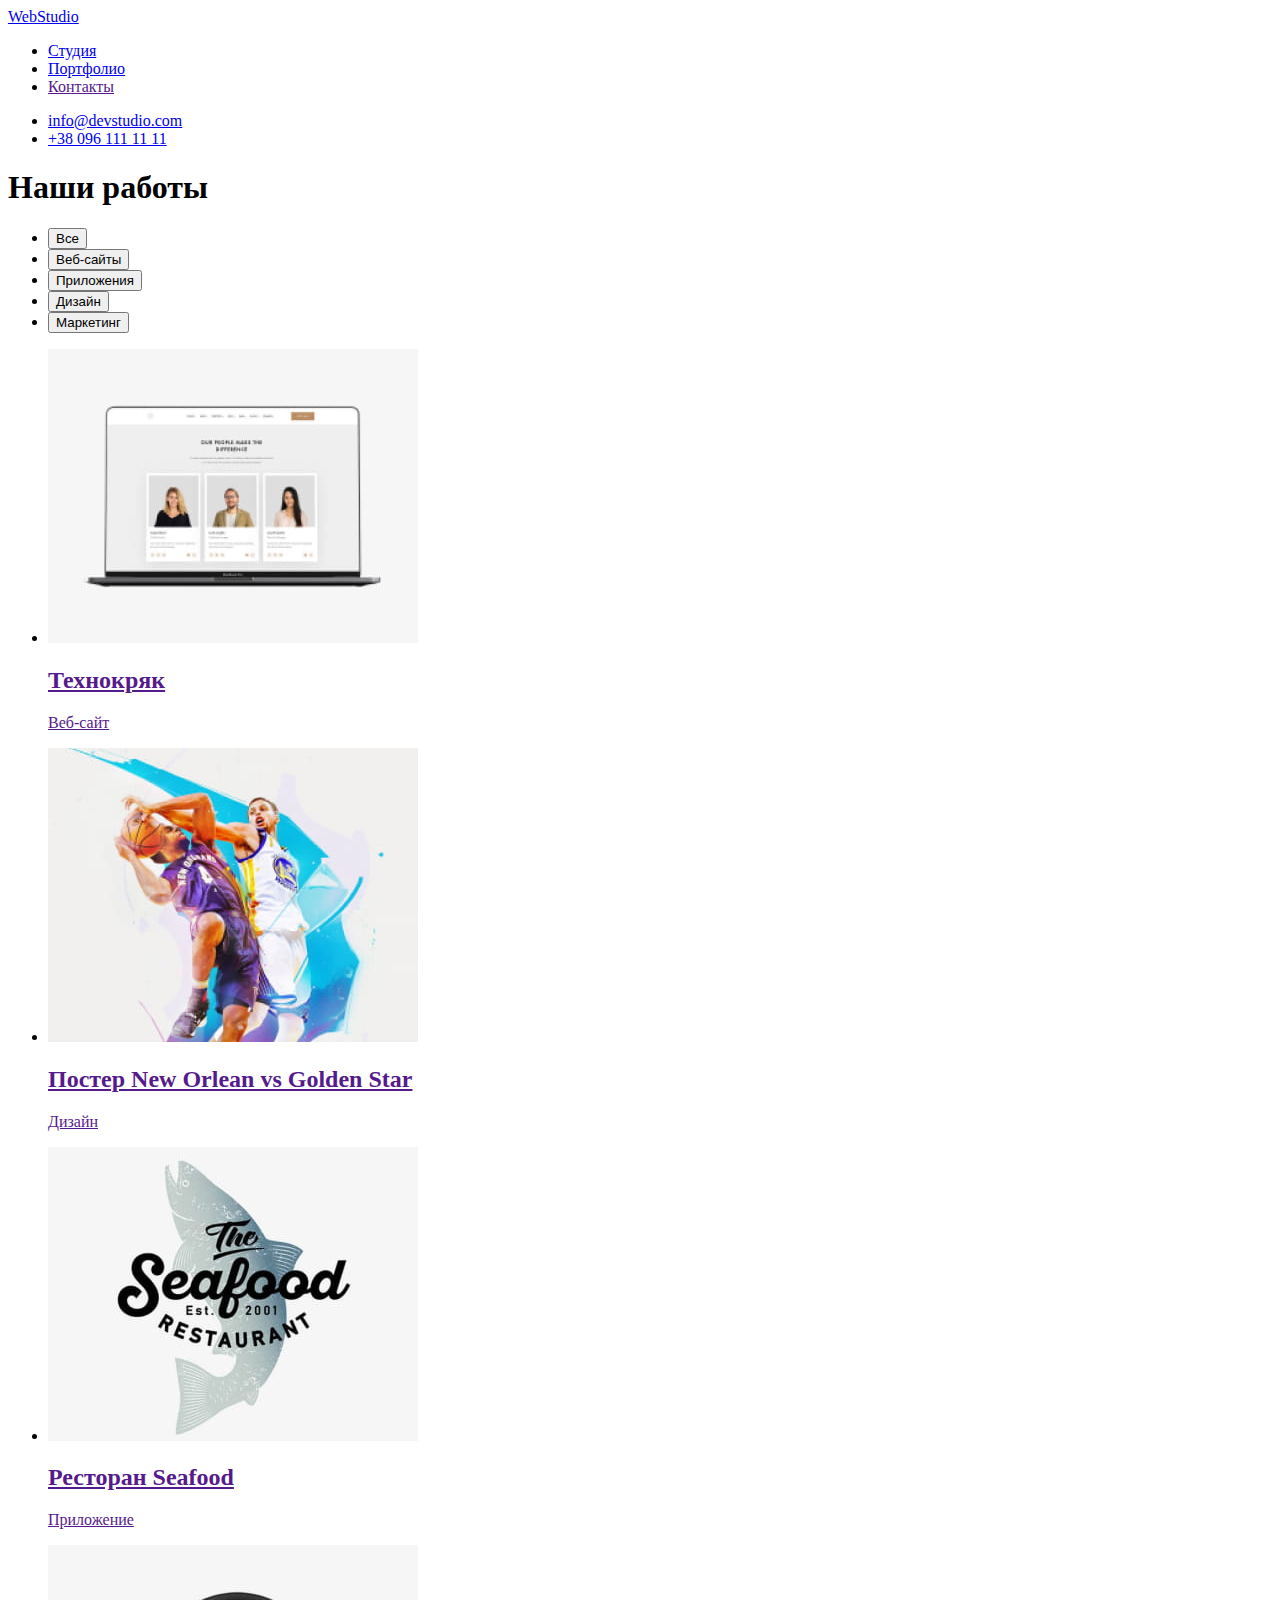
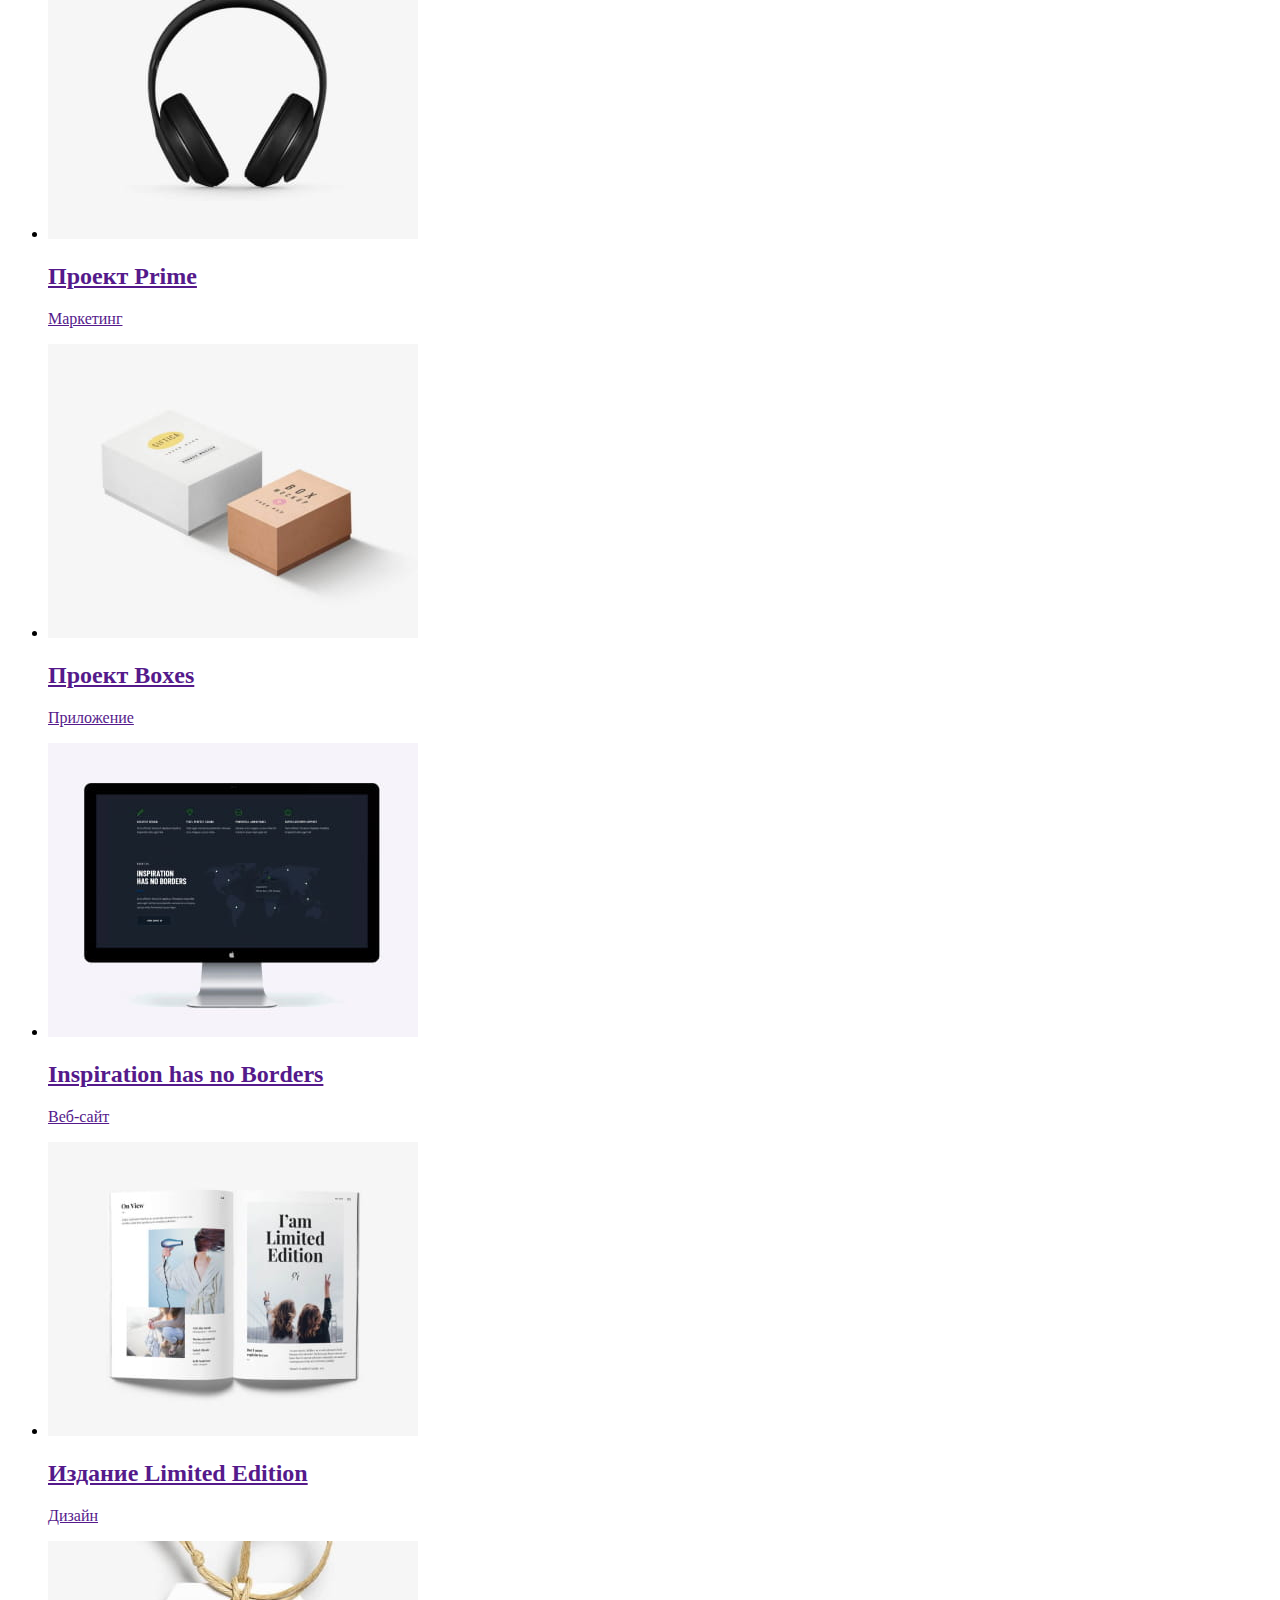
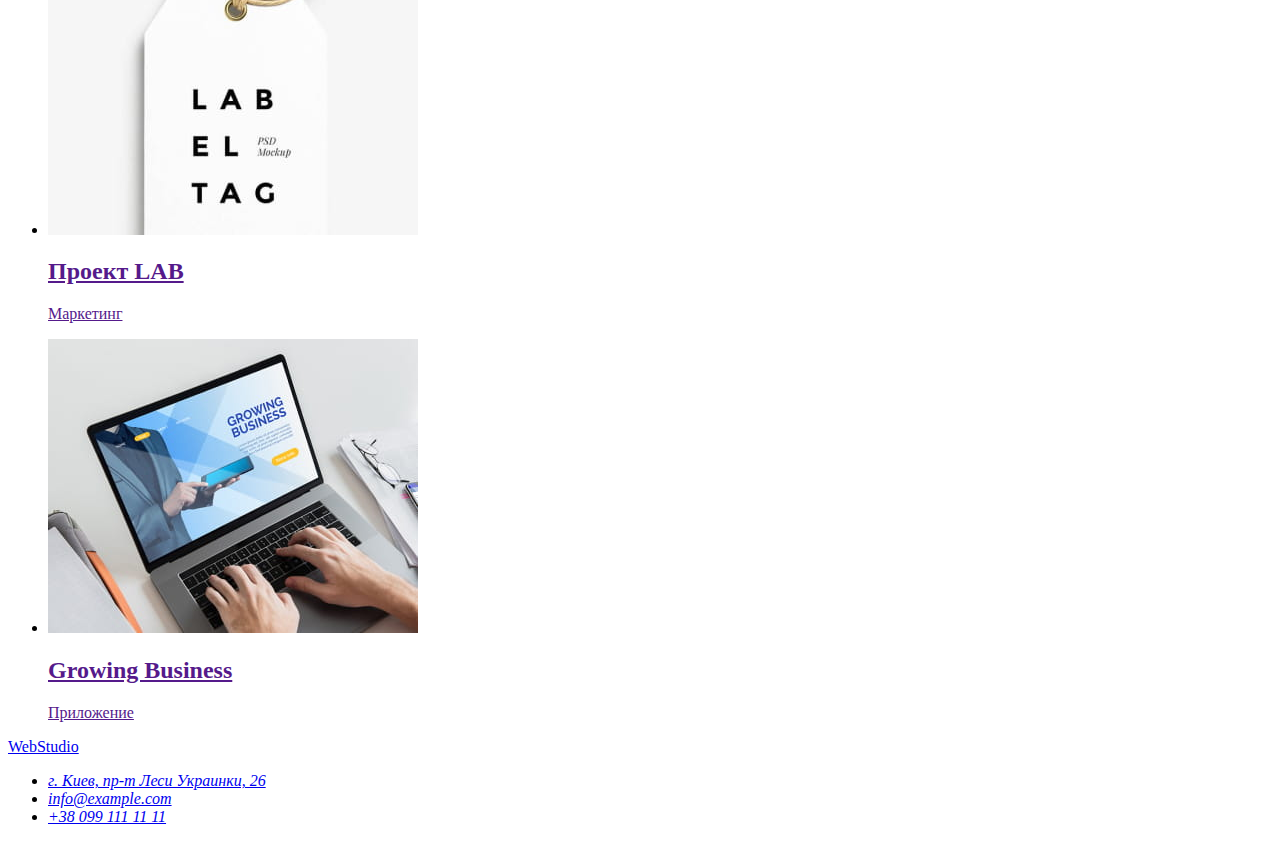
==== portfolio.html @ 95277354 "adds markup to portfolio.html file" ====
<!DOCTYPE html>
<html lang="ru">

<head>
    <meta charset="UTF-8">
    <meta http-equiv="X-UA-Compatible" content="IE=edge">
    <meta name="viewport" content="width=device-width, initial-scale=1.0">
    <title>Студия</title>
</head>

<body>
    <header>
        <nav>
            <a href="./" lang="en">WebStudio</a>
            <ul>
                <li> <a href="./index.html">Студия</a></li>
                <li> <a href="/portfolio.html">Портфолио</a></li>
                <li> <a href="">Контакты</a></li>
            </ul>
        </nav>
        <ul>
            <li><a href="mailto:info@devstudio.com">info@devstudio.com</a></li>
            <li><a href="tel:+380961111111">+38 096 111 11 11</a></li>
        </ul>
    </header>

    <main>
        <section>
            <h1>Наши работы</h1>
            <!--фильтр-->
            <ul>
                <li><button type="button">Все</button></li>
                <li><button type="button">Веб-сайты</button></li>
                <li><button type="button">Приложения</button></li>
                <li><button type="button">Дизайн</button></li>
                <li><button type="button">Маркетинг</button></li>
            </ul>
            <!--примеры работ-->
            <ul>
                <li>
                    <a href="">
                        <img src="./images/portfolio/img1.jpg" width="370" height="294" alt="Ноутбук с веб-сайтом Технокряк">
                        <h2>Технокряк</h2>
                        <p>Веб-сайт</p>
                    </a>
                </li>
                <li>
                    <a href="">
                        <img src="./images/portfolio/img2.jpg" width="370" height="294" alt="Два баскетболиста с мячом">
                        <h2 lang="en">Постер New Orlean vs Golden Star</h2>
                        <p>Дизайн</p>
                    </a>
                </li>
                <li>
                    <a href="">
                        <img src="./images/portfolio/img3.jpg" width="370" height="294" alt="Логотип ресторана Seafood в виде рыбы">
                        <h2 lang="en">Ресторан Seafood</h2>
                        <p>Приложение</p>
                    </a>
                </li>
                <li>
                    <a href="">
                        <img src="./images/portfolio/img4.jpg" width="370" height="294" alt="Черные наушники">
                        <h2 lang="en">Проект Prime</h2>
                        <p>Маркетинг</p>
                    </a>
                </li>
                <li>
                    <a href="">
                        <img src="./images/portfolio/img5.jpg" width="370" height="294" alt="Две коробки">
                        <h2 lang="en">Проект Boxes</h2>
                        <p>Приложение</p>
                    </a>
                </li>
                <li>
                    <a href="">
                        <img src="./images/portfolio/img6.jpg" width="370" height="294" alt="Компьютер с веб-сайтом Inspiration has no Borders">
                        <h2 lang="en">Inspiration has no Borders</h2>
                        <p>Веб-сайт</p>
                    </a>
                </li>
                <li>
                    <a href="">
                        <img src="./images/portfolio/img7.jpg" width="370" height="294" alt="Разворот издания Limited Edition">
                        <h2 lang="en">Издание Limited Edition</h2>
                        <p>Дизайн</p>
                    </a>
                </li>
                <li>
                    <a href="">
                        <img src="./images/portfolio/img8.jpg" width="370" height="294" alt="Надпись LAB EL TAG">
                        <h2 lang="en">Проект LAB</h2>
                        <p>Маркетинг</p>
                    </a>
                </li>
                <li>
                    <a href="">
                        <img src="./images/portfolio/img9.jpg" width="370" height="294" alt="Ноутбук с приложением Growing Business">
                        <h2 lang="en">Growing Business</h2>
                        <p>Приложение</p>
                    </a>
                </li>
            </ul>
        </section>

    </main>

    <footer>
        <a href="./" lang="en">WebStudio</a>
        <address>
            <ul>
                <li>
                    <a href="https://goo.gl/maps/1BC2KQwBZv3AQeFU6" target="_blank" rel="noopener noreferrer">
                        г. Киев, пр-т Леси Украинки, 26</a>
                </li>
                <li><a href="mailto:info@example.com">info@example.com</a></li>
                <li><a href="tel:+380991111111">+38 099 111 11 11</a></li>
            </ul>
        </address>
    </footer>
    </body>
    
    </html>
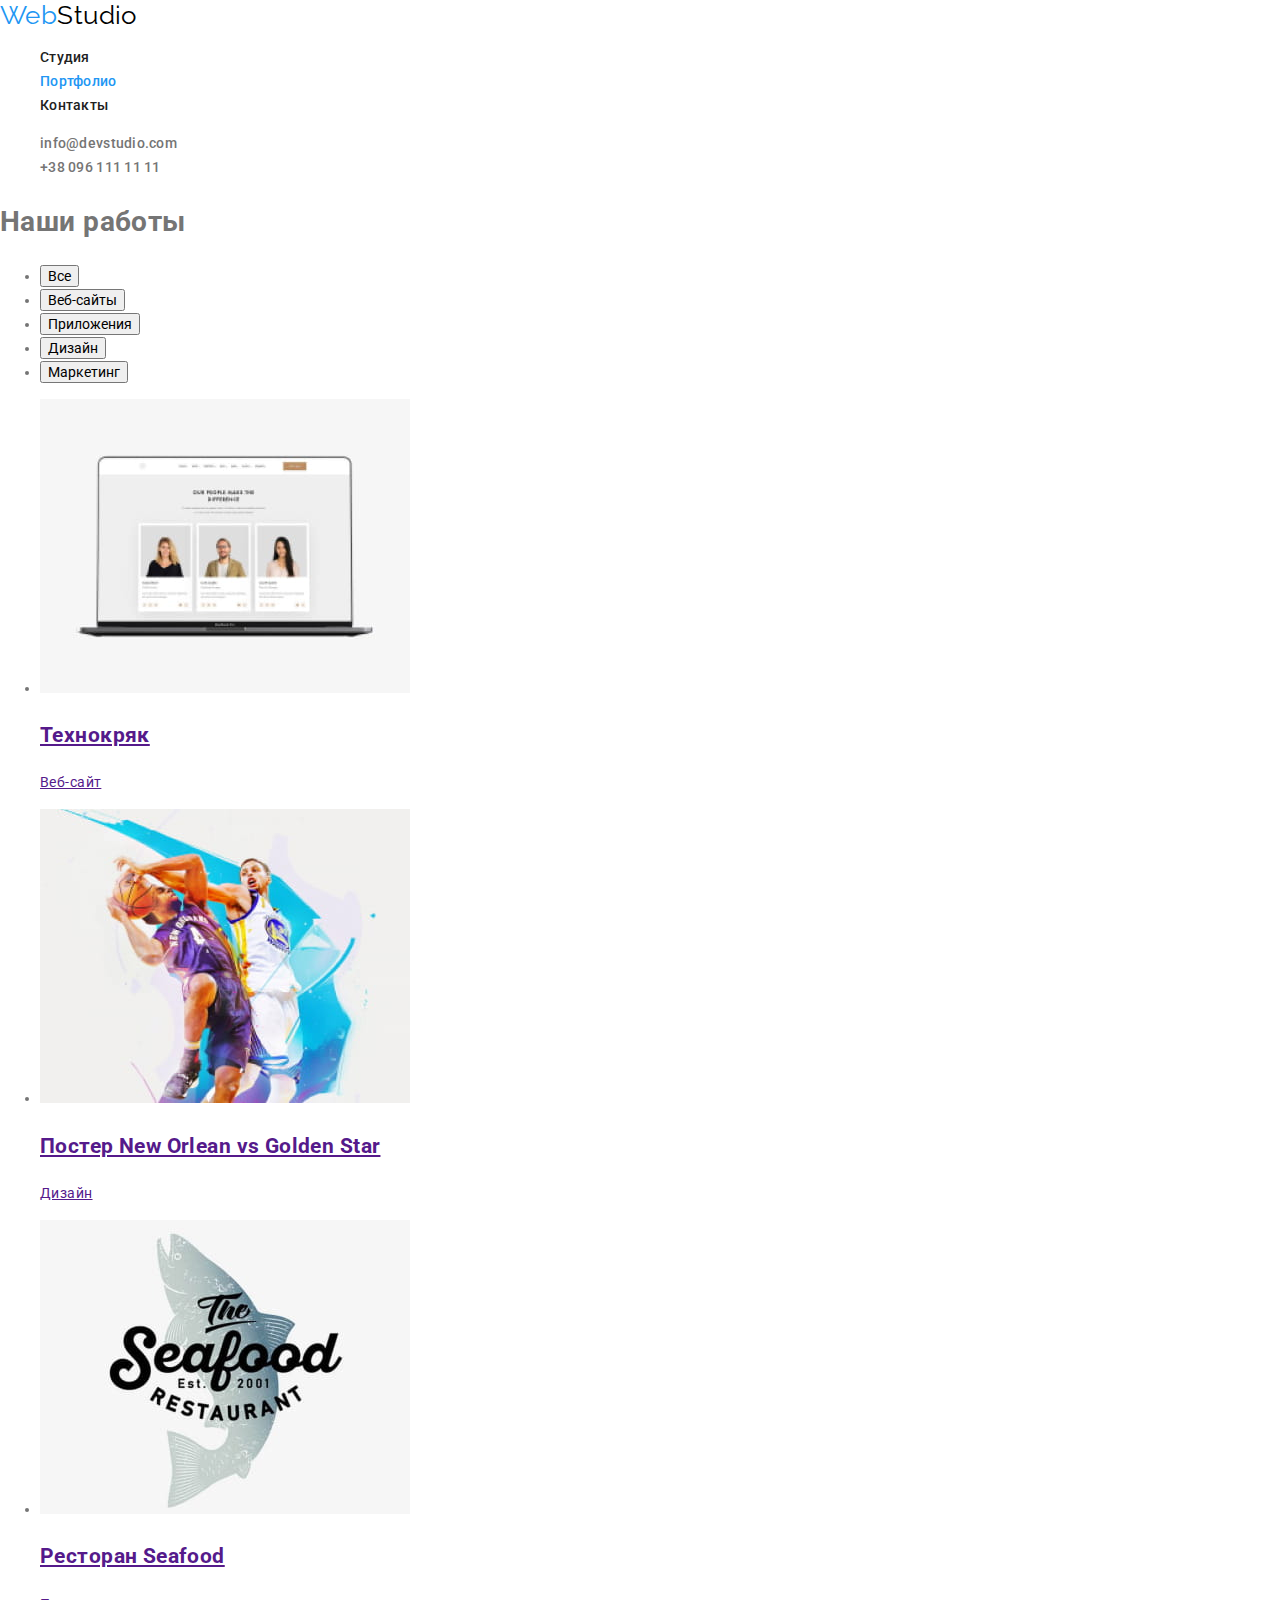
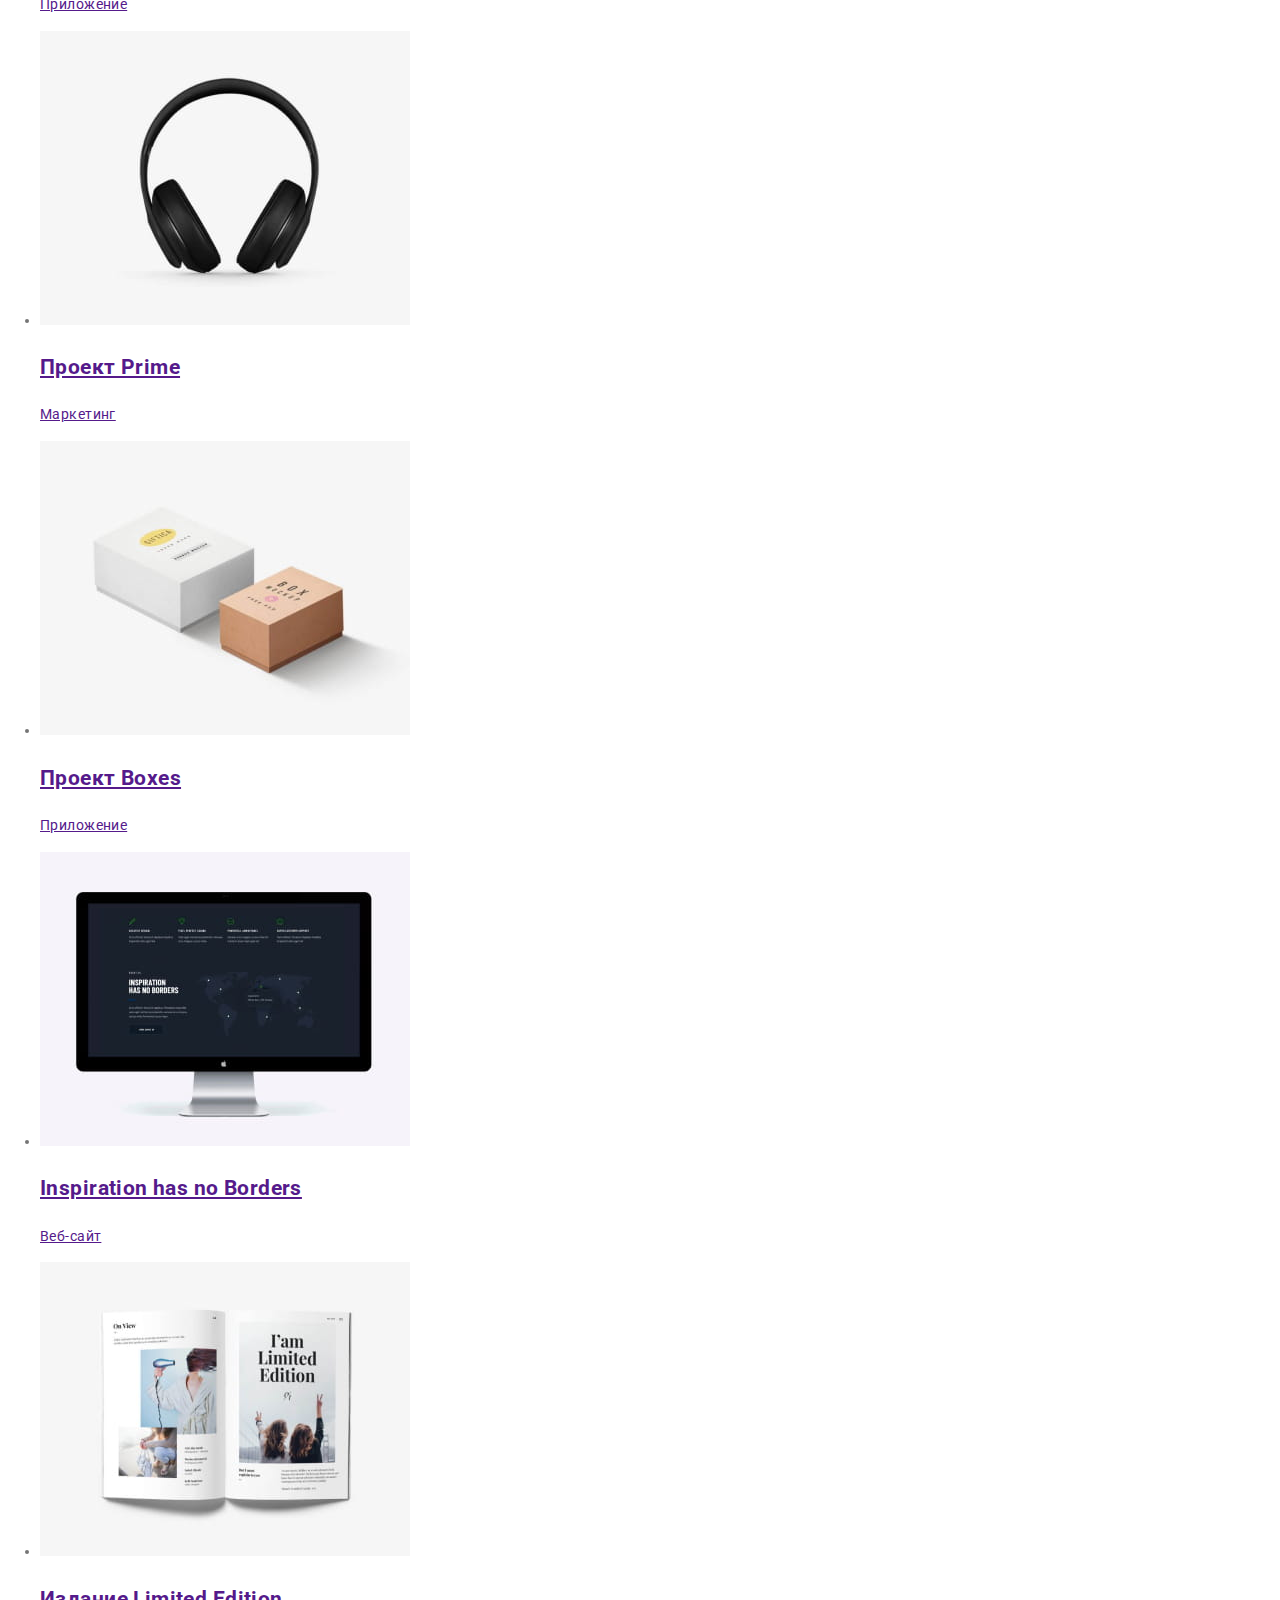
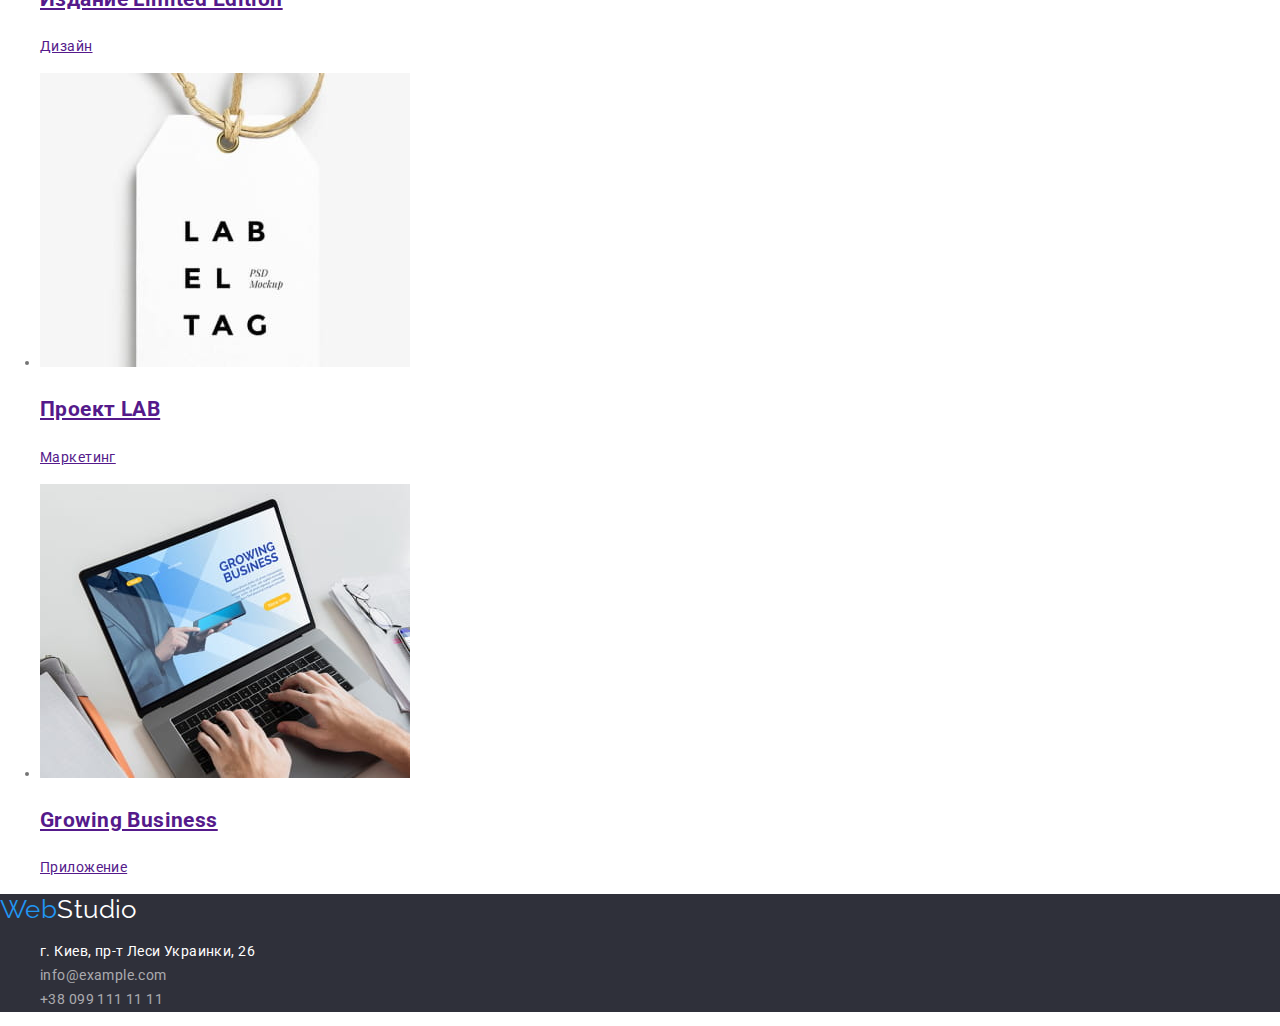
==== commit 3ec3129c: "add styles to index.html" ====
--- a/portfolio.html
+++ b/portfolio.html
@@ -6,21 +6,30 @@
     <meta http-equiv="X-UA-Compatible" content="IE=edge">
     <meta name="viewport" content="width=device-width, initial-scale=1.0">
     <title>Студия</title>
+    <link rel="preconnect" href="https://fonts.gstatic.com">
+    <link
+        href="https://fonts.googleapis.com/css2?family=Raleway:wght@700&family=Roboto:wght@400;500;700;900&display=swap"
+        rel="stylesheet">
+    <link rel="stylesheet"
+        href="https://cdnjs.cloudflare.com/ajax/libs/modern-normalize/0.2.0/modern-normalize.min.css">
+    <link rel="stylesheet" href="./css/styles.css">
 </head>
 
 <body>
     <header>
         <nav>
-            <a href="./" lang="en">WebStudio</a>
-            <ul>
-                <li> <a href="./index.html">Студия</a></li>
-                <li> <a href="/portfolio.html">Портфолио</a></li>
-                <li> <a href="">Контакты</a></li>
+            <a class="webstudio" href="./" lang="en">
+                <span class="web">Web</span>Studio
+            </a>
+            <ul class="list site-nav">
+                <li> <a class="link nav-link" href="./index.html">Студия</a></li>
+                <li> <a class="link nav-link current" href="./portfolio.html">Портфолио</a></li>
+                <li> <a class="link nav-link" href="">Контакты</a></li>
             </ul>
         </nav>
-        <ul>
-            <li><a href="mailto:info@devstudio.com">info@devstudio.com</a></li>
-            <li><a href="tel:+380961111111">+38 096 111 11 11</a></li>
+        <ul class="list">
+            <li><a class="link nav-link" href="mailto:info@devstudio.com">info@devstudio.com</a></li>
+            <li><a class="link nav-link" href="tel:+380961111111">+38 096 111 11 11</a></li>
         </ul>
     </header>
 
@@ -105,16 +114,19 @@
 
     </main>
 
-    <footer>
-        <a href="./" lang="en">WebStudio</a>
+    <footer class="dark-bg">
+        <a class="webstudio" href="./" lang="en">
+            <span class="web">Web</span><span class="studio">Studio</span>
+        </a>
         <address>
-            <ul>
+            <ul class="list">
                 <li>
-                    <a href="https://goo.gl/maps/1BC2KQwBZv3AQeFU6" target="_blank" rel="noopener noreferrer">
+                    <a class="link address" href="https://goo.gl/maps/1BC2KQwBZv3AQeFU6" target="_blank"
+                        rel="noopener noreferrer">
                         г. Киев, пр-т Леси Украинки, 26</a>
                 </li>
-                <li><a href="mailto:info@example.com">info@example.com</a></li>
-                <li><a href="tel:+380991111111">+38 099 111 11 11</a></li>
+                <li><a class="link contact" href="mailto:info@example.com">info@example.com</a></li>
+                <li><a class="link contact" href="tel:+380991111111">+38 099 111 11 11</a></li>
             </ul>
         </address>
     </footer>
--- a/css/styles.css
+++ b/css/styles.css
@@ -0,0 +1,145 @@
+:root {
+  --main-text-color: #757575;
+  --dark-bg-text-color: #ffffff;
+  --light-bg-text-color: #000000;
+  --accent-color: #2196f3;
+  --button-accent-color: #188ce8;
+  --title-color: #212121;
+  --dark-bg-color: #2f303a;
+  --light-bg-color: #e5e5e5;
+  --logo-font: 'Raleway', sans-serif;
+}
+
+body {
+  font-family: 'Roboto', sans-serif;
+  font-size: 14px;
+  line-height: 1.71;
+  letter-spacing: 0.03em;
+  color: var(--main-text-color);
+}
+
+address {
+  font-style: normal;
+}
+
+.visually-hidden {
+  position: absolute !important;
+  clip: rect(1px 1px 1px 1px);
+  clip: rect(1px, 1px, 1px, 1px);
+  padding: 0 !important;
+  border: 0 !important;
+  height: 1px !important;
+  width: 1px !important;
+  overflow: hidden;
+}
+
+.link,
+.webstudio {
+  text-decoration: none;
+  color: inherit;
+}
+
+.link:hover,
+.link:focus {
+  color: var(--accent-color);
+}
+
+.button:hover,
+.button:focus {
+  background-color: var(--button-accent-color);
+}
+
+.list {
+  list-style: none;
+}
+
+.button {
+  font-weight: 700;
+  font-size: 16px;
+  line-height: 1.875;
+  display: flex;
+  align-items: center;
+  text-align: center;
+  letter-spacing: 0.06em;
+  color: var(--dark-bg-text-color);
+  background-color: var(--accent-color);
+  cursor: pointer;
+}
+
+.webstudio {
+  font-family: var(--logo-font);
+  font-size: 26px;
+  line-height: 1.19;
+  color: var(--light-bg-text-color);
+}
+.web {
+  color: var(--accent-color);
+}
+
+.nav-link {
+  font-weight: 500;
+  line-height: 1.14;
+  letter-spacing: 0.02em;
+}
+
+nav .nav-link {
+  color: var(--title-color);
+}
+
+.page-title {
+  font-weight: 900;
+  font-size: 44px;
+  line-height: 1.36;
+  text-align: center;
+  letter-spacing: 0.06em;
+  text-transform: uppercase;
+  color: var(--dark-bg-text-color);
+}
+.dark-bg {
+  background-color: var(--dark-bg-color);
+}
+
+.section-title {
+  font-weight: 700;
+  font-size: 36px;
+  line-height: 1.167;
+  text-align: center;
+  color: var(--title-color);
+}
+
+.advantage-title {
+  font-weight: 700;
+  line-height: 1.14;
+  text-transform: uppercase;
+  color: var(--title-color);
+}
+.team {
+  background-color: var(--light-bg-color);
+}
+
+.team-member {
+  font-size: 16px;
+  line-height: 1.186;
+  text-align: center;
+}
+
+.team-member-name {
+  font-weight: 500;
+  color: var(--title-color);
+}
+
+.studio {
+  color: var(--dark-bg-text-color);
+}
+
+.address {
+  color: var(--dark-bg-text-color);
+}
+
+.contact {
+  color: rgba(255, 255, 255, 0.6);
+}
+
+.site-nav .link.current {
+  color: var(--accent-color);
+}
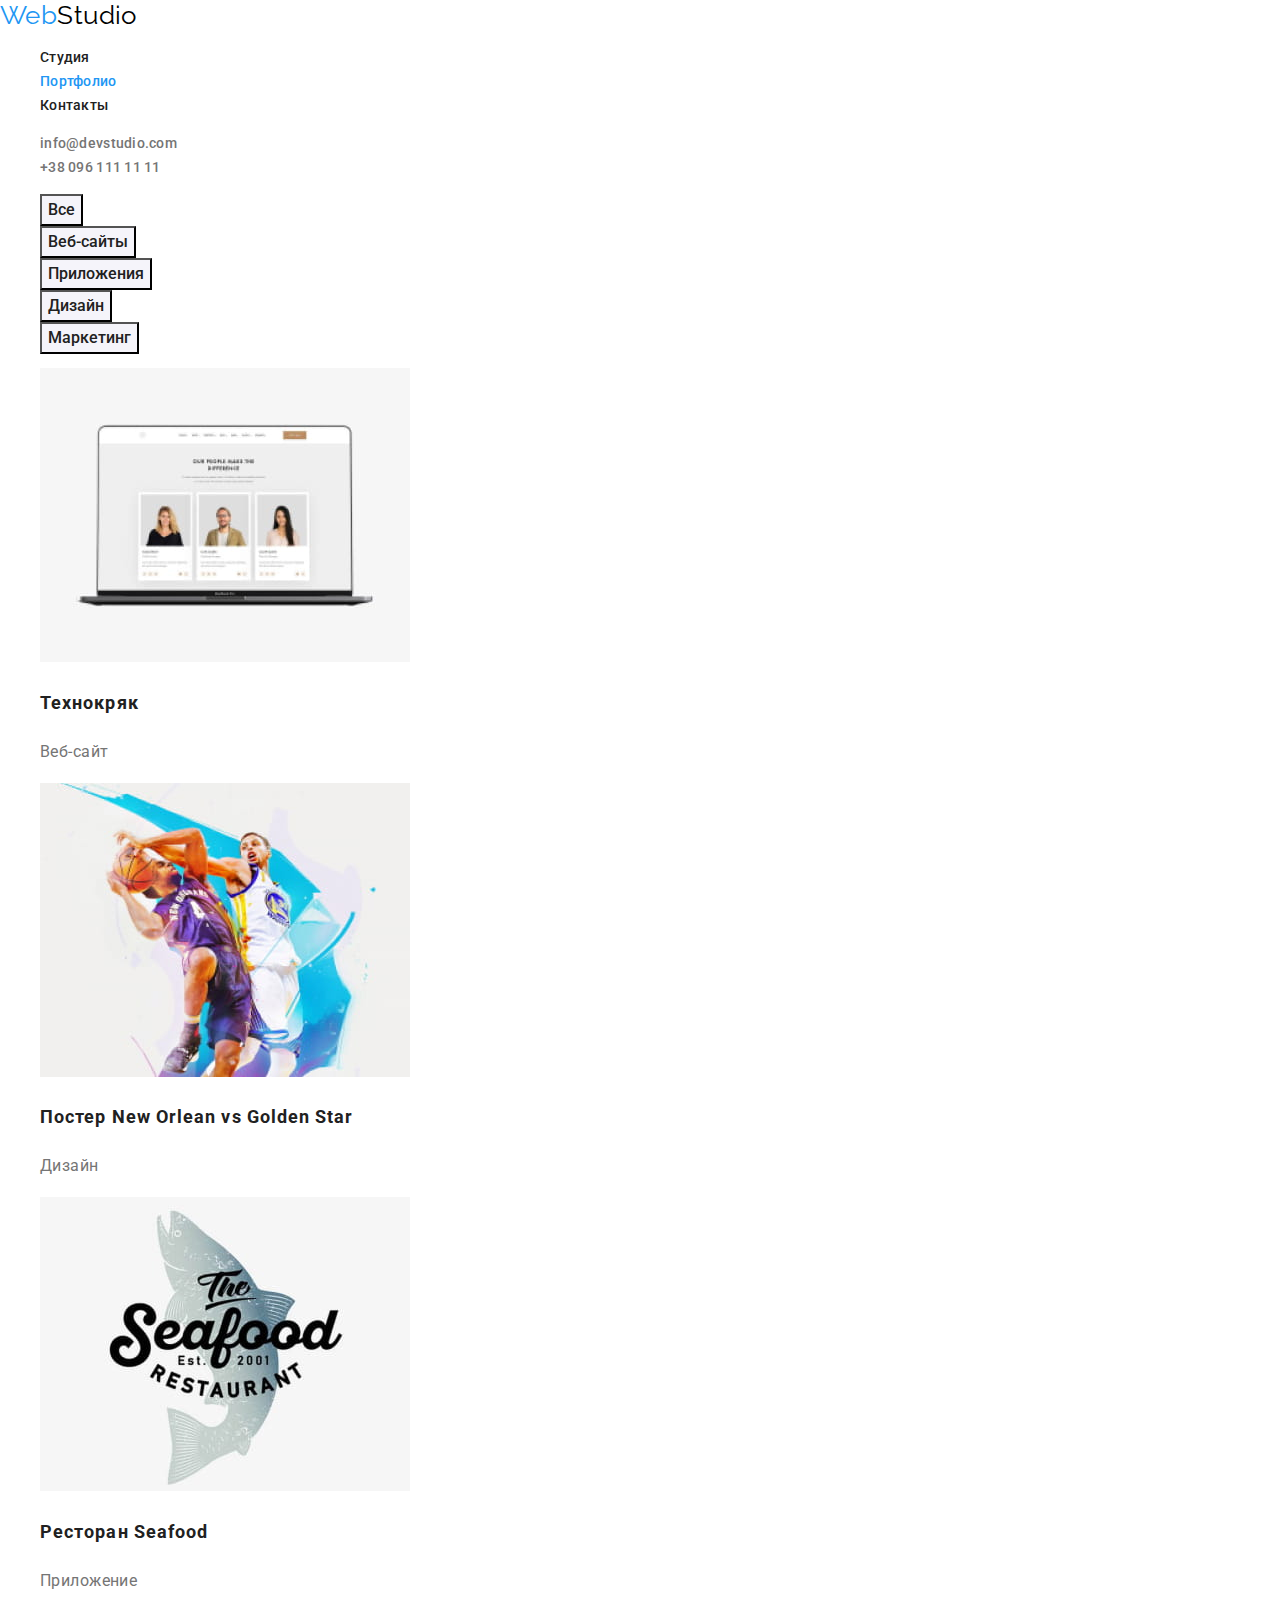
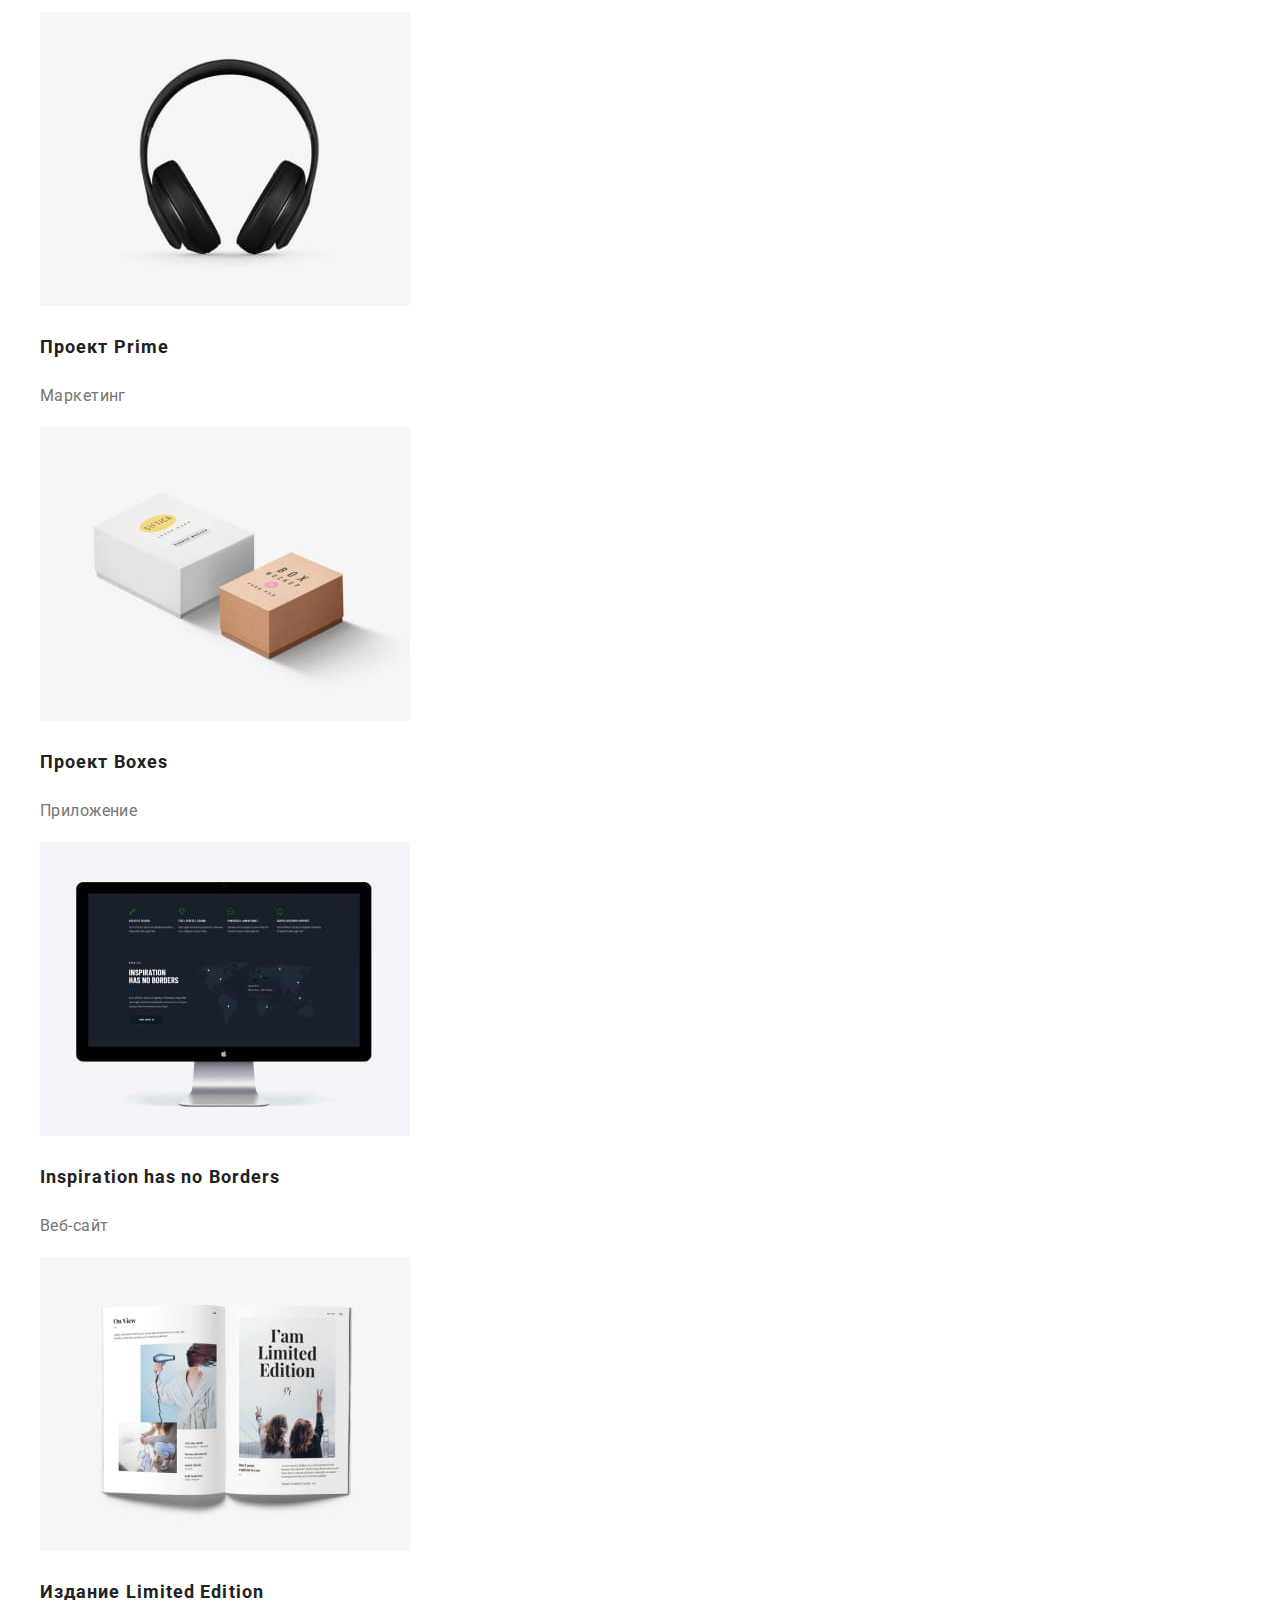
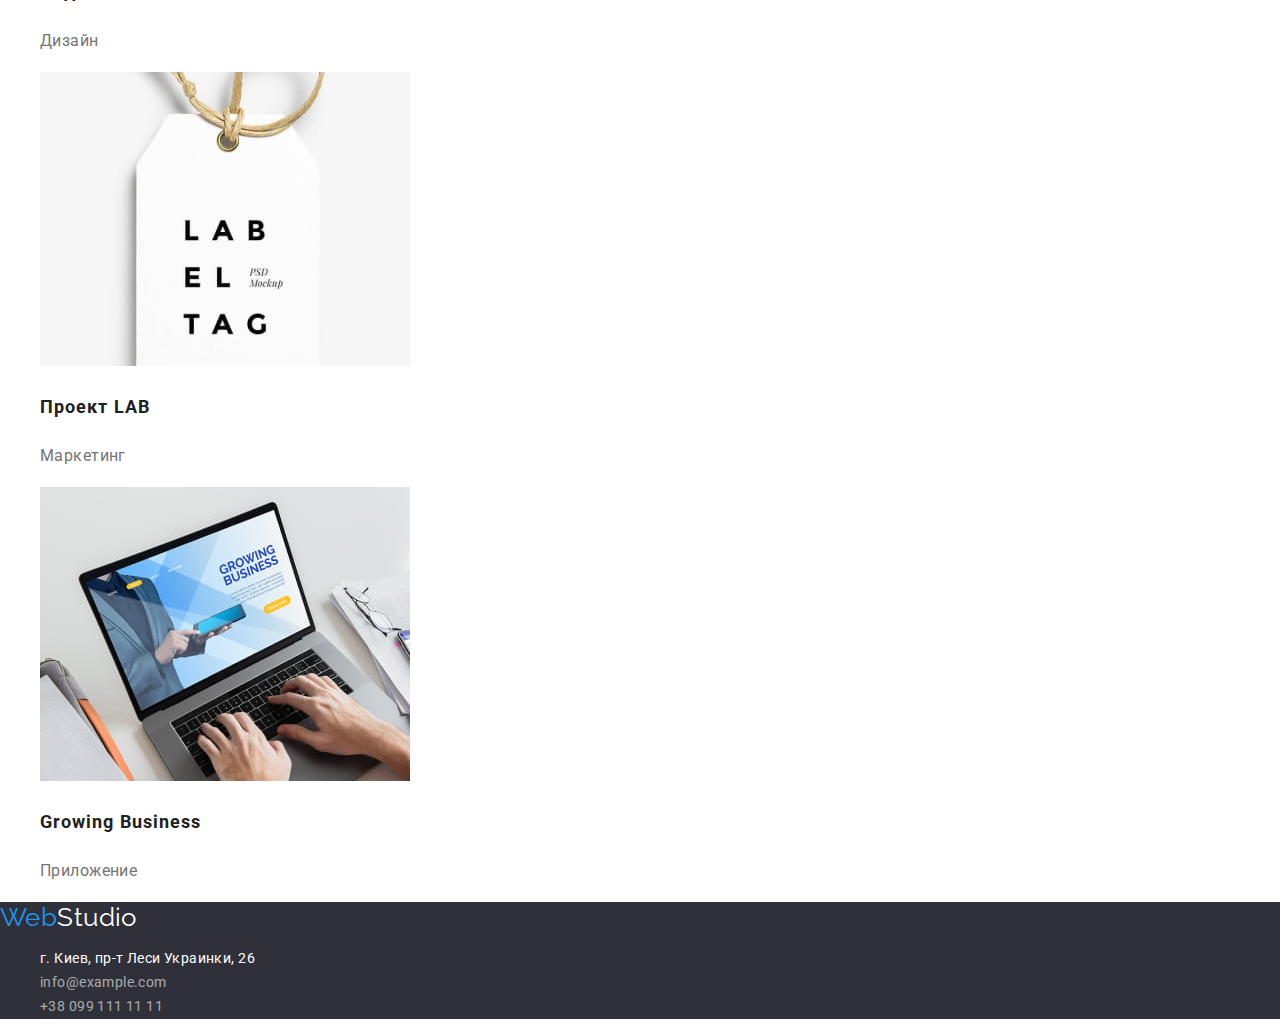
==== commit bc4a3c0d: "add styles to portfolio.html" ====
--- a/portfolio.html
+++ b/portfolio.html
@@ -35,78 +35,78 @@
 
     <main>
         <section>
-            <h1>Наши работы</h1>
+            <h1 class="visually-hidden">Наши работы</h1>
             <!--фильтр-->
-            <ul>
-                <li><button type="button">Все</button></li>
-                <li><button type="button">Веб-сайты</button></li>
-                <li><button type="button">Приложения</button></li>
-                <li><button type="button">Дизайн</button></li>
-                <li><button type="button">Маркетинг</button></li>
+            <ul class="list">
+                <li><button class="button-filter" type="button">Все</button></li>
+                <li><button class="button-filter" type="button">Веб-сайты</button></li>
+                <li><button class="button-filter" type="button">Приложения</button></li>
+                <li><button class="button-filter" type="button">Дизайн</button></li>
+                <li><button class="button-filter" type="button">Маркетинг</button></li>
             </ul>
             <!--примеры работ-->
-            <ul>
+            <ul class="list">
                 <li>
-                    <a href="">
+                    <a href="" class="link">
                         <img src="./images/portfolio/img1.jpg" width="370" height="294" alt="Ноутбук с веб-сайтом Технокряк">
-                        <h2>Технокряк</h2>
-                        <p>Веб-сайт</p>
+                        <h2 class="card-name">Технокряк</h2>
+                        <p class="card-type">Веб-сайт</p>
                     </a>
                 </li>
                 <li>
-                    <a href="">
+                    <a href="" class="link">
                         <img src="./images/portfolio/img2.jpg" width="370" height="294" alt="Два баскетболиста с мячом">
-                        <h2 lang="en">Постер New Orlean vs Golden Star</h2>
-                        <p>Дизайн</p>
+                        <h2 class="card-name" lang="en">Постер New Orlean vs Golden Star</h2>
+                        <p class="card-type">Дизайн</p>
                     </a>
                 </li>
                 <li>
-                    <a href="">
+                    <a href="" class="link">
                         <img src="./images/portfolio/img3.jpg" width="370" height="294" alt="Логотип ресторана Seafood в виде рыбы">
-                        <h2 lang="en">Ресторан Seafood</h2>
-                        <p>Приложение</p>
+                        <h2 class="card-name" lang="en">Ресторан Seafood</h2>
+                        <p class="card-type">Приложение</p>
                     </a>
                 </li>
                 <li>
-                    <a href="">
+                    <a href="" class="link">
                         <img src="./images/portfolio/img4.jpg" width="370" height="294" alt="Черные наушники">
-                        <h2 lang="en">Проект Prime</h2>
-                        <p>Маркетинг</p>
+                        <h2 class="card-name" lang="en">Проект Prime</h2>
+                        <p class="card-type">Маркетинг</p>
                     </a>
                 </li>
                 <li>
-                    <a href="">
+                    <a href="" class="link">
                         <img src="./images/portfolio/img5.jpg" width="370" height="294" alt="Две коробки">
-                        <h2 lang="en">Проект Boxes</h2>
-                        <p>Приложение</p>
+                        <h2 class="card-name" lang="en">Проект Boxes</h2>
+                        <p class="card-type"v>Приложение</p>
                     </a>
                 </li>
                 <li>
-                    <a href="">
+                    <a href="" class="link">
                         <img src="./images/portfolio/img6.jpg" width="370" height="294" alt="Компьютер с веб-сайтом Inspiration has no Borders">
-                        <h2 lang="en">Inspiration has no Borders</h2>
-                        <p>Веб-сайт</p>
+                        <h2 class="card-name" lang="en">Inspiration has no Borders</h2>
+                        <p class="card-type">Веб-сайт</p>
                     </a>
                 </li>
                 <li>
-                    <a href="">
+                    <a href="" class="link">
                         <img src="./images/portfolio/img7.jpg" width="370" height="294" alt="Разворот издания Limited Edition">
-                        <h2 lang="en">Издание Limited Edition</h2>
-                        <p>Дизайн</p>
+                        <h2 class="card-name" lang="en">Издание Limited Edition</h2>
+                        <p class="card-type">Дизайн</p>
                     </a>
                 </li>
                 <li>
-                    <a href="">
+                    <a href="" class="link">
                         <img src="./images/portfolio/img8.jpg" width="370" height="294" alt="Надпись LAB EL TAG">
-                        <h2 lang="en">Проект LAB</h2>
-                        <p>Маркетинг</p>
+                        <h2 class="card-name" lang="en">Проект LAB</h2>
+                        <p class="card-type">Маркетинг</p>
                     </a>
                 </li>
                 <li>
-                    <a href="">
+                    <a href="" class="link">
                         <img src="./images/portfolio/img9.jpg" width="370" height="294" alt="Ноутбук с приложением Growing Business">
-                        <h2 lang="en">Growing Business</h2>
-                        <p>Приложение</p>
+                        <h2 class="card-name" lang="en">Growing Business</h2>
+                        <p class="card-type">Приложение</p>
                     </a>
                 </li>
             </ul>
--- a/css/styles.css
+++ b/css/styles.css
@@ -7,6 +7,7 @@
   --title-color: #212121;
   --dark-bg-color: #2f303a;
   --light-bg-color: #e5e5e5;
+  --button-filter-bg-color: #F5F4FA;
   --logo-font: 'Raleway', sans-serif;
 }
 
@@ -143,3 +144,35 @@
 .site-nav .link.current {
   color: var(--accent-color);
 }
+
+/*Стили для страницы Портфолио*/
+
+.button-filter {
+  font-weight: 500;
+  font-size: 16px;
+  line-height: 1.625;
+  text-align: center;
+  color: var(--title-color);
+  cursor: pointer;
+  background-color: var( --button-filter-bg-color);
+}
+
+.button-filter:hover,
+.button-filter:focus {
+  background-color: var(--accent-color);
+  color: var( --dark-bg-text-color);
+}
+
+ .card-name {
+  font-weight: 700;
+  font-size: 18px;
+  line-height: 2;
+  letter-spacing: 0.06em;
+  color: var(--title-color);
+}
+
+ .card-type {
+  font-size: 16px;
+  line-height: 1.875;
+  color: var(--main-text-color);
+}
